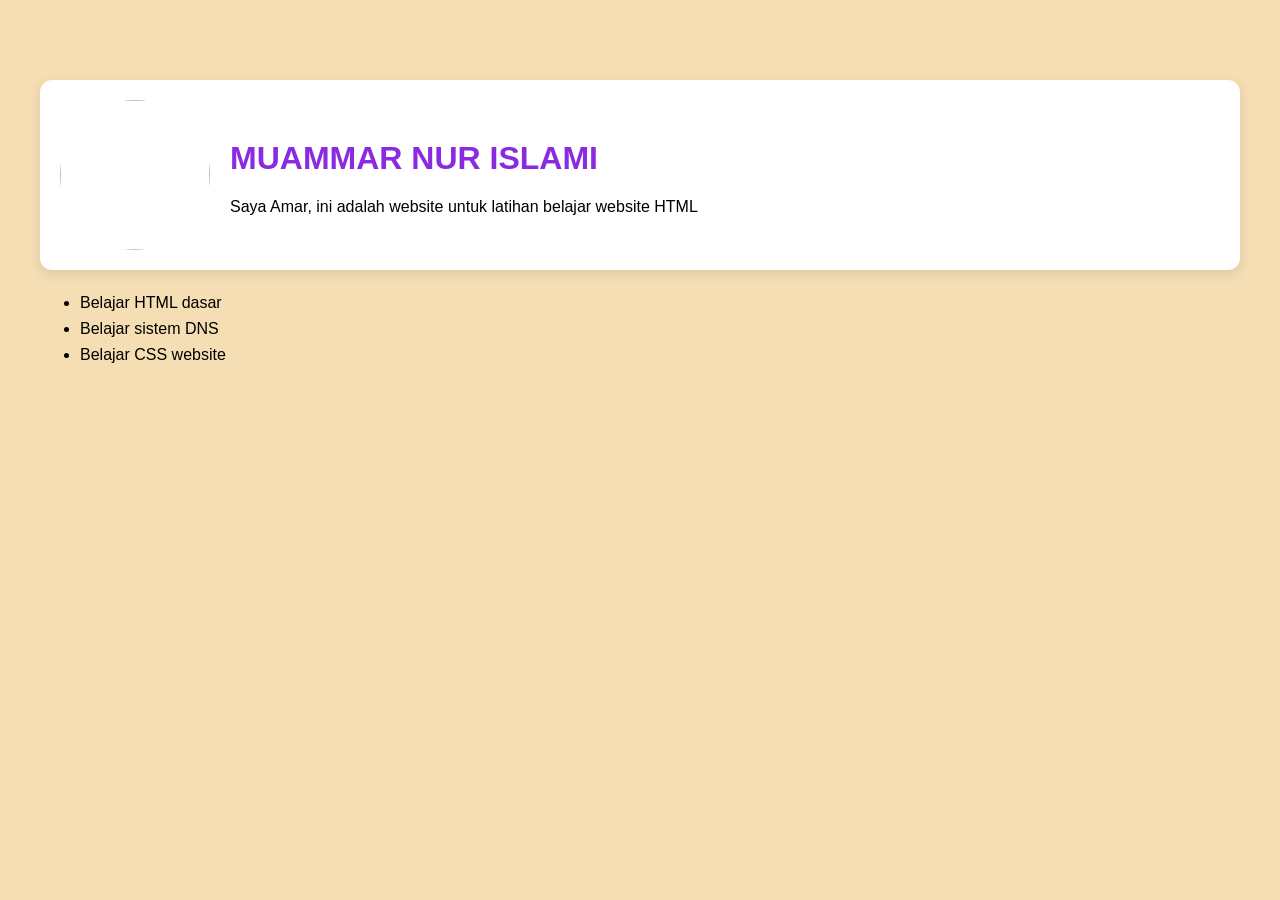
==== index.html @ 0fdcafcc "Setup awal profil dengan HTML CSSS flexbox" ====
<!DOCTYPE html>
<html lang="id">
    <head> 
        <meta charset="UTF-8">
        <title> WEBSITE PROJECT</title>
        <link rel="stylesheet" href="style.css">
        
    </head>
    <body>
        <div class="profile-header">
            <img src="https://cdn.antaranews.com/cache/1200x800/2022/10/04/FeJbx1YXwAs15li.jpg">
            <div class="profile-text">
                <h1>MUAMMAR NUR ISLAMI</h1>
                <p>Saya Amar, ini adalah website untuk latihan belajar website HTML</p>
            </div>
            </div>   
        <ul>
            <li>Belajar HTML dasar</li>
            <li>Belajar sistem DNS</li>
            <li>Belajar CSS website</li>
        </ul>
    </body>
</html>
---- style.css ----
body {
    font-family: Arial, Helvetica, sans-serif;
    background-color:wheat;
    color: black;
    margin: 40px auto;
    padding: 40px;
}
.profile-header {
    display: flex;
    align-items: center;
    gap: 20px;
    padding: 20px;
    background-color: white;
    border-radius: 12px;
    box-shadow: 0 4px 12px rgba(0, 0, 0, 0.1);
}
.profile-header img {
    width: 150px;
    height: 150px;
    object-fit: cover;
    border-radius: 50%;
    transition: transform 0.3s ease;
}
.profile-header img:hover {
    transform: scale(1.1);
}
h1 {
    color: blueviolet;
    }
img {
    width: 30%;
    border-radius: 10%;
    }
ul {
    margin-top: 24px;
}
ul li {
    margin-bottom: 8px;
}
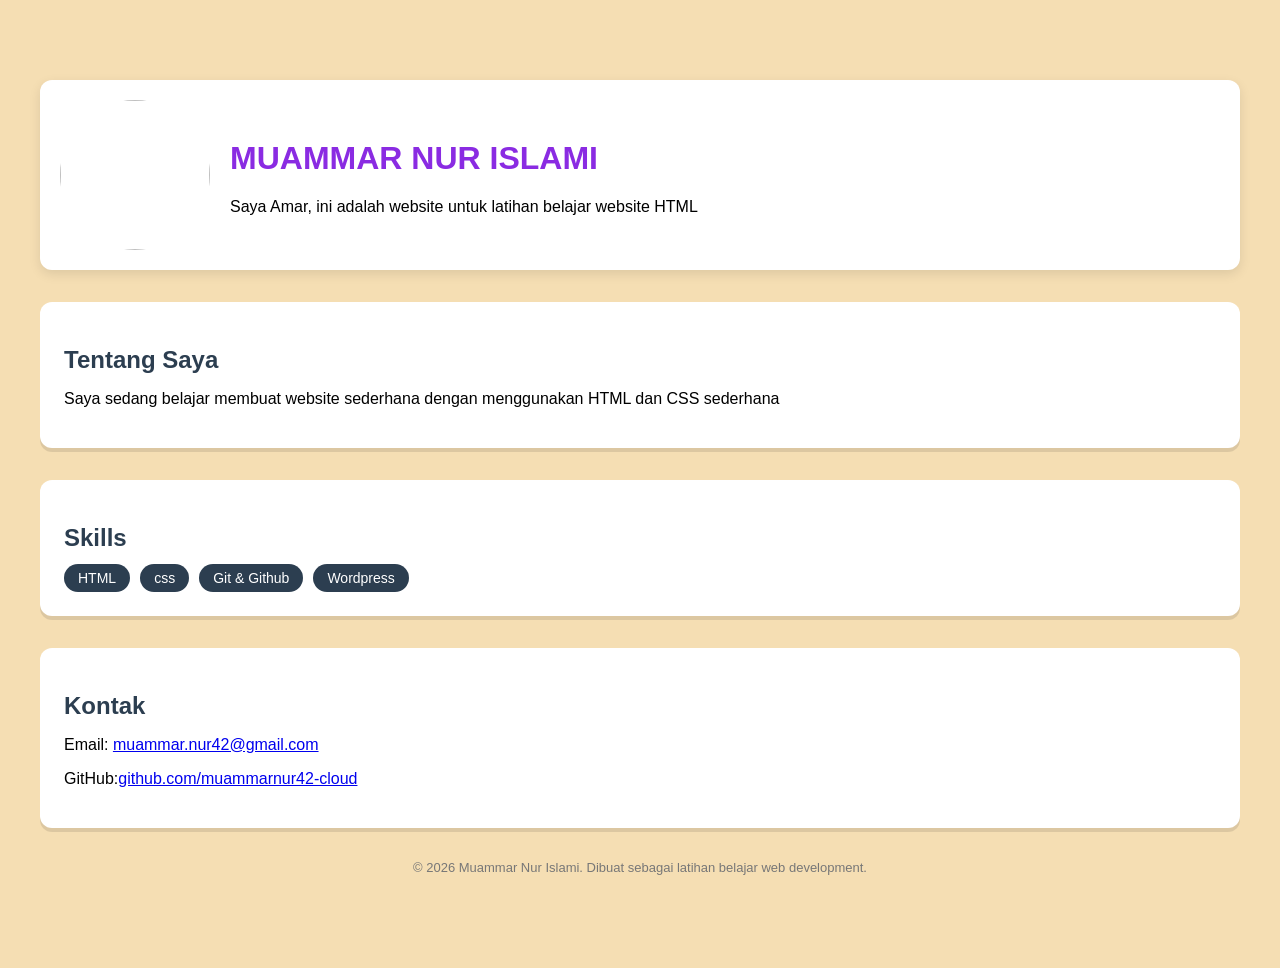
==== commit 34cafbf4: "tambah section skills, kontrak, dan README" ====
--- a/index.html
+++ b/index.html
@@ -14,10 +14,28 @@
                 <p>Saya Amar, ini adalah website untuk latihan belajar website HTML</p>
             </div>
             </div>   
-        <ul>
-            <li>Belajar HTML dasar</li>
-            <li>Belajar sistem DNS</li>
-            <li>Belajar CSS website</li>
-        </ul>
+            <section class="about">
+                <h2>Tentang Saya</h2>
+                <p>Saya sedang belajar membuat website sederhana dengan menggunakan HTML dan CSS sederhana</p>
+            </section>
+            <section class="skills">
+                <h2>Skills</h2>
+                <div class="skill-list">
+                    <span class="badge">HTML</span>
+                    <span class="badge">css</span>
+                    <span class="badge">Git & Github</span>
+                    <span class="badge">Wordpress</span>
+                </div>
+            </section>
+
+            <section class="contact">
+                <h2>Kontak</h2>
+                <p>Email: <a href="mailto:muammar.nur42@gmail.com">muammar.nur42@gmail.com</a></p>
+                <p>GitHub:<a href="https://github.com/muammarnur42-cloud" target="_blank">github.com/muammarnur42-cloud</a></p>
+
+            </section>
+            <footer>
+                <p>&copy; 2026 Muammar Nur Islami. Dibuat sebagai latihan belajar web development.</p>
+            </footer>
     </body>
 </html>
--- a/style.css
+++ b/style.css
@@ -36,4 +36,42 @@
 }
 ul li {
     margin-bottom: 8px;
+}
+section {
+    margin-top: 32px;
+    padding: 24px;
+    background-color: white;
+    border-radius: 12px;
+    box-shadow: 0 4px rgba(0, 0, 0, 0.1);
+}
+section h2 {
+    color: #2c3e50;
+    margin-bottom: 12px;
+}
+.skill-list {
+    display: flex;
+    flex-wrap: wrap;
+    gap: 10px;
+}
+.badge {
+    background-color: #2c3e50;
+    color: white;
+    padding: 6px 14px;
+    border-radius: 20px;
+    font-size: 14px;
+}
+.contract a {
+    color: #2c3e50;
+    text-decoration: none;
+    font-weight: bold;
+}
+.contract a:hover {
+    text-decoration: underline;
+}
+footer {
+    margin-top: 32px;
+    text-align: center;
+    font-size: 13px;
+    color: #777;
+    
 }
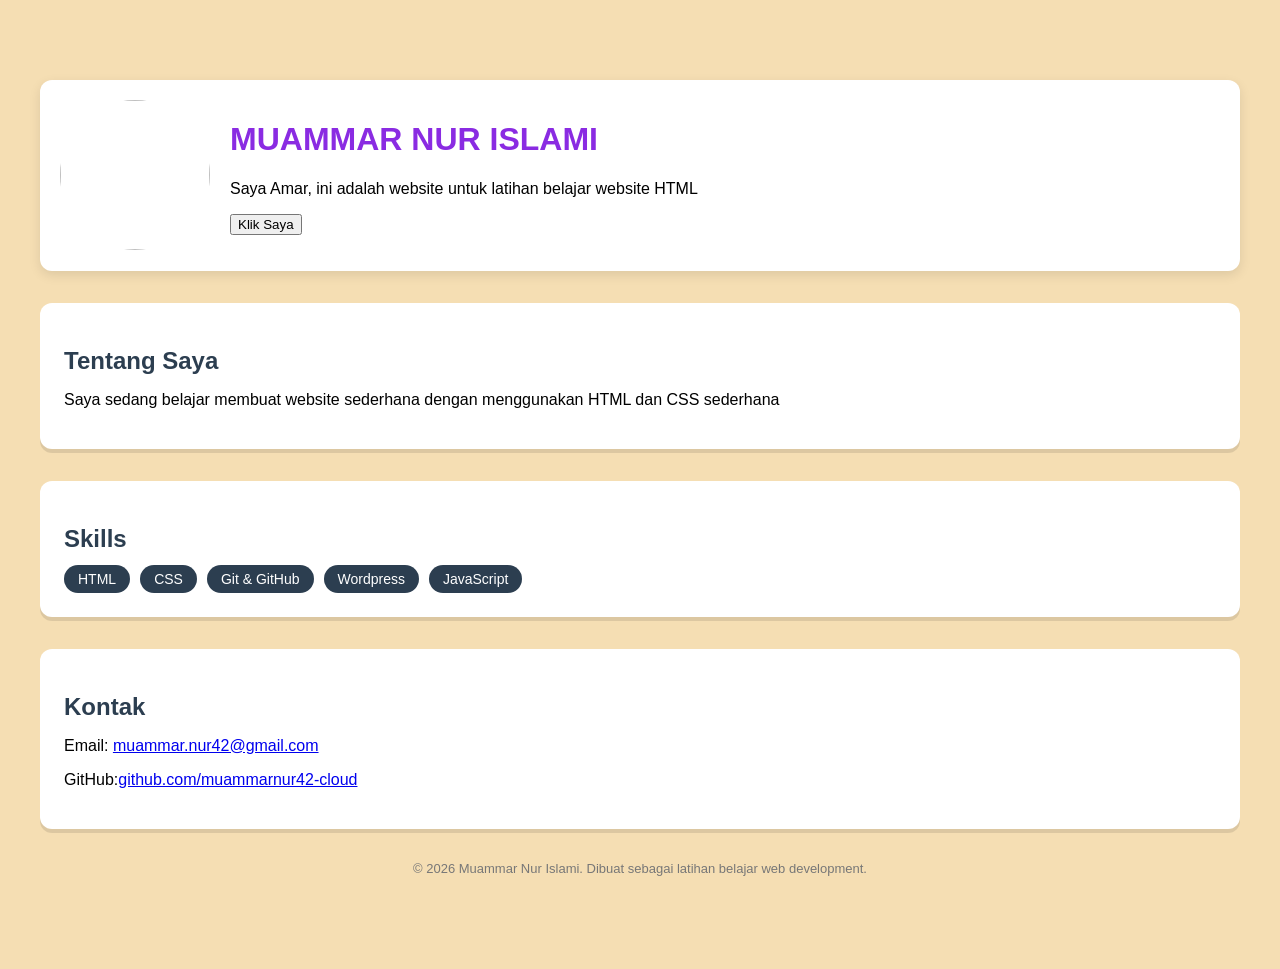
==== commit 4b0d74d5: "Tambah tombol interaktif, badge skill dinamis, dan integrasi GitHub API" ====
--- a/index.html
+++ b/index.html
@@ -12,20 +12,19 @@
             <div class="profile-text">
                 <h1>MUAMMAR NUR ISLAMI</h1>
                 <p>Saya Amar, ini adalah website untuk latihan belajar website HTML</p>
+                <button id="btn-sapa">Klik Saya</button>
+                <p id="pesan"></p>
             </div>
             </div>   
             <section class="about">
                 <h2>Tentang Saya</h2>
                 <p>Saya sedang belajar membuat website sederhana dengan menggunakan HTML dan CSS sederhana</p>
+                <div id="github-info"></div>
             </section>
             <section class="skills">
                 <h2>Skills</h2>
-                <div class="skill-list">
-                    <span class="badge">HTML</span>
-                    <span class="badge">css</span>
-                    <span class="badge">Git & Github</span>
-                    <span class="badge">Wordpress</span>
-                </div>
+                <div class="skill-list" id="skill-container"></div>
+               
             </section>
 
             <section class="contact">
@@ -37,5 +36,6 @@
             <footer>
                 <p>&copy; 2026 Muammar Nur Islami. Dibuat sebagai latihan belajar web development.</p>
             </footer>
+        <script src="script.js"></script>
     </body>
 </html>
